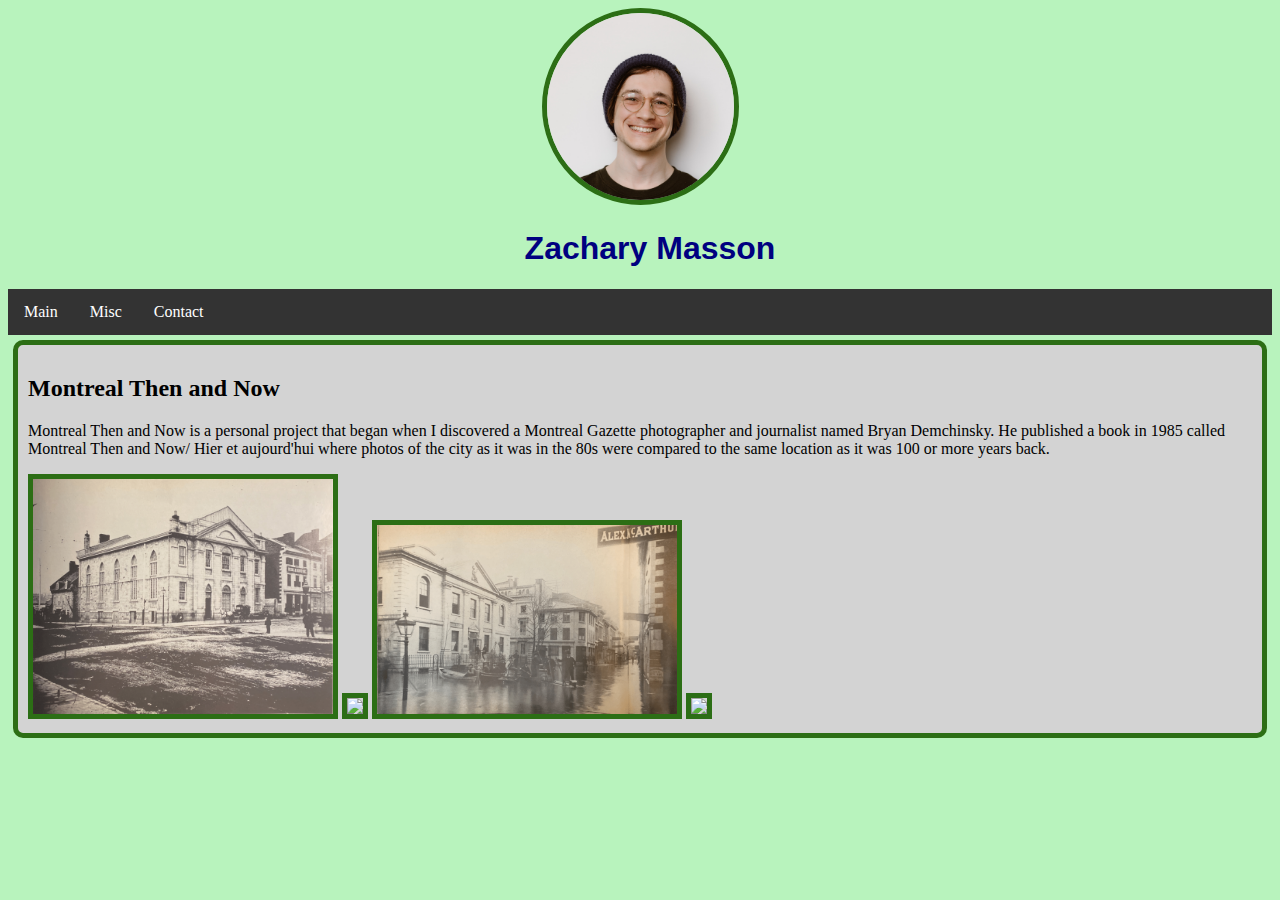
==== Misc.html @ ff633ee7 "Rename misc.html to Misc.html" ====
<!DOCTYPE html>
<html lang="en">
<head>
<title> Messin Around </title>
<meta charset="utf-8">
<meta name="viewport" content="width=device-width, initial-scale=1">
<link rel="stylesheet" href="styles.css"
</head>

<body>

    <header>
        <img class="cv" src="images/PicCV.png" alt="ProfilePicture">
        <h1>Zachary Masson</h1>
        
    </header>

    <nav>
        <ul>
            <li><a href="MessinAround.html">Main</a></li>
            <li><a href="Misc.html">Misc</a></li>
            <li><a href="Contact.html">Contact</a></li>
          </ul>
    </nav>
    
    <section>
        <h2>Montreal Then and Now</h2>
        <p>Montreal Then and Now is a personal project that began when I discovered a Montreal Gazette photographer and journalist named Bryan Demchinsky. He published a book in 1985 called Montreal Then and Now/ Hier et aujourd'hui where photos of the city as it was in the 80s were compared to the same location as it was 100 or more years back.</p>
        <img class = hierauj src="images/americanpreschurch1865.png">
        <img class = hierauj src="images/amerpreschurch2021.png">
        <img class = hierauj src="images/plaxeroyale1886.png">
        <img class = hierauj src="images/placeroyale2021.png">

    </section>
    


</body>


</html>
---- styles.css ----
body {
    background-color: rgb(184, 243, 189);
}
  
img.cv {
    border-radius: 50%;
    border: 5px solid rgb(44, 110, 21);
    width:187px;
    height:187px;
}

img.hierauj {
    border: 5px solid rgb(44, 110, 21);
    width: 300px;
}

a {
    color: rgb(44, 110, 21);
}

section {
    background-color: lightgrey;
 
    border: 5px solid rgb(44, 110, 21);
    border-radius: 10px;
    padding: 10px;
    margin: 5px;
}

ul {
    list-style-type: none;
    margin: 0;
    padding: 0;
    overflow: hidden;
    background-color: #333;
}
  
li {
    float: left;
}
  
li a {
    display: block;
    color: white;
    text-align: center;
    padding: 14px 16px;
    text-decoration: none;
}
  
li a:hover {
    background-color: #111;
}

header {
    text-align: center;
}


h1 {
    color: navy;
    margin-left: 20px;
    font-family: "Roboto Condensed",Helvetica,Arial,sans-serif;
}
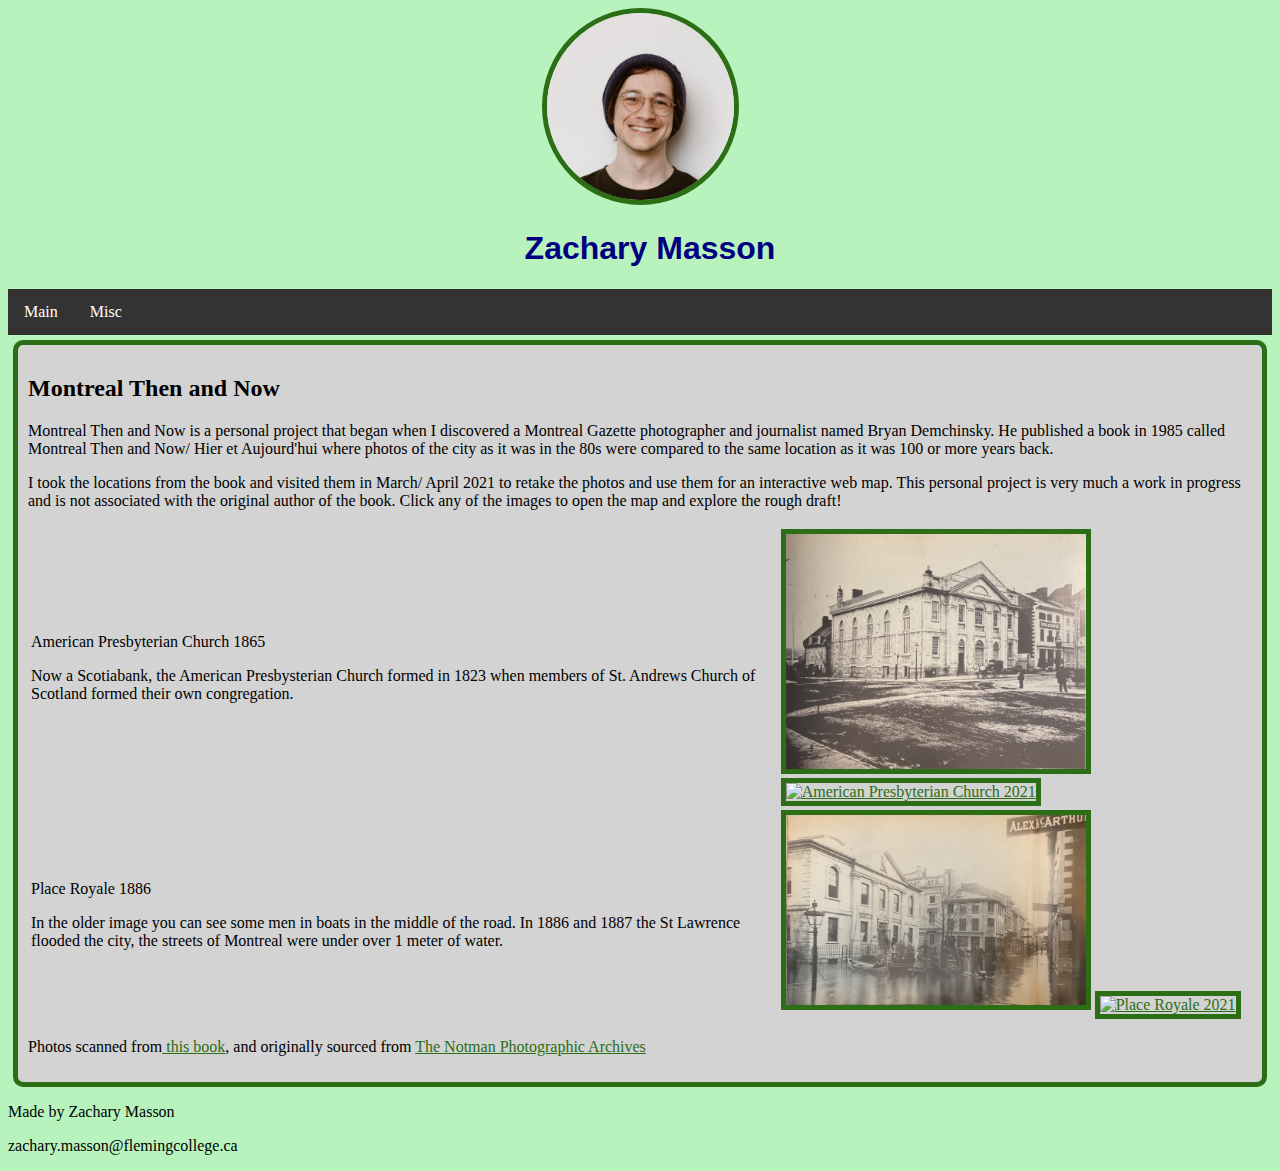
==== commit 0c97519e: "Update Misc.html" ====
--- a/Misc.html
+++ b/Misc.html
@@ -4,39 +4,88 @@
 <title> Messin Around </title>
 <meta charset="utf-8">
 <meta name="viewport" content="width=device-width, initial-scale=1">
-<link rel="stylesheet" href="styles.css"
+<link rel="stylesheet" href="styles.css">
 </head>
 
 <body>
-
-    <header>
+    <!-- the header and the navigation bar are the same as the main(index) page.-->
+    <header id="title">
+        <!--*****First image. 1/5-->
         <img class="cv" src="images/PicCV.png" alt="ProfilePicture">
-        <h1>Zachary Masson</h1>
-        
+        <h1 class="title">Zachary Masson</h1>
     </header>
-
+    <!-- the only change is the active class changes to the misc page-->
     <nav>
         <ul>
-            <li><a href="MessinAround.html">Main</a></li>
-            <li><a href="Misc.html">Misc</a></li>
-            <li><a href="Contact.html">Contact</a></li>
-          </ul>
+            <li><a href="index.html">Main</a></li>
+            <li><a class="active" href="Misc.html">Misc</a></li>
+        </ul>
     </nav>
-    
-    <section>
-        <h2>Montreal Then and Now</h2>
-        <p>Montreal Then and Now is a personal project that began when I discovered a Montreal Gazette photographer and journalist named Bryan Demchinsky. He published a book in 1985 called Montreal Then and Now/ Hier et aujourd'hui where photos of the city as it was in the 80s were compared to the same location as it was 100 or more years back.</p>
-        <img class = hierauj src="images/americanpreschurch1865.png">
-        <img class = hierauj src="images/amerpreschurch2021.png">
-        <img class = hierauj src="images/plaxeroyale1886.png">
-        <img class = hierauj src="images/placeroyale2021.png">
+    <!--start of a new section with a new id for the Misc section
+    has the same styling to maintain consistency between the pages-->
+    <section id="misc">
+        <h2 class="sectionTitle">Montreal Then and Now</h2>
+        <p class ="labdesc">Montreal Then and Now is a personal project that began when I discovered a Montreal Gazette photographer and journalist named Bryan Demchinsky. He published a book in 1985 called Montreal Then and Now/ Hier et Aujourd'hui where photos of the city as it was in the 80s were compared to the same location as it was 100 or more years back.</p>
+        <p class = "labdesc"> I took the locations from the book and visited them in March/ April 2021 to retake the photos and use them for an interactive web map. This personal project is very much a work in progress and is not associated with the original author of the book. Click any of the images to open the map and explore the rough draft!</p>
+        <!--I decided to keep the same classes (above) as previous page to keep things simple-->
+        <!--*****Table-->
+        <table>
+            <!--first row-->
+            <tr>
+                <!--first item in the row
+                class of hieraujDesc-->
+                <td class = "hieraujDesc">
+                    <!-- styled this p tag as a 'sub title' within the table-->
+                    <p class = "location">American Presbyterian Church 1865</p>
+                    <!-- this contians the actual desctiprion under the subtitle with the smallest text-->
+                    <p class = "mtldesc">Now a Scotiabank, the American Presbysterian Church formed in 1823 when members of St. Andrews Church of Scotland formed their own congregation.</p>
+                </td>
+                <!--second item in the row-->
+                <td>
+                    <!--*****Second Image 2/5
+                    I made it a link to the interactive map, this link should not count in the assignment 
+                    as its to my own website (though not this website...)-->
+                    <a href=https://zach10028.github.io/zachmaps/ target = "_blank">
+                        <!--actual second image-->
+                        <img class = "hierauj" src="images/americanpreschurch1865.png" alt="American Presbyterian Church 1865"></a>
+                    <!--***** Third Image 3/5. -->
+                    <a href=https://zach10028.github.io/zachmaps/ target = "_blank">
+                        <img class = "hierauj" src="images/amerpreschurch2021.png" alt="American Presbyterian Church 2021"></a>
+                </td>
+                <!-- end of second item-->
+            </tr>
+            <!--end of first row
+            start of second row-->
+            <tr>
+                <!-- first item in second row
+                same classes as before-->
+                <td  class = "hieraujDesc">
+                    <p class="location">Place Royale 1886</p>
+                    <p class="mtldesc">In the older image you can see some men in boats in the middle of the road. In 1886 and 1887 the St Lawrence flooded the city, the streets of Montreal were under over 1 meter of water.</p>
+                </td>
+                <!--second item in the second row-->
+                <td>
+                    <!--*****Fourth Image. 4/5, as a link-->
+                    <a href=https://zach10028.github.io/zachmaps/ target = "_blank">
+                        <img class = "hierauj" src="images/plaxeroyale1886.png" alt="Place Royale 1886"></a>
+                    <!--***** Fifth image. 5/5, as a link-->
+                    <a href=https://zach10028.github.io/zachmaps/ target = "_blank">
+                        <img class = "hierauj" src="images/placeroyale2021.png" alt="Place Royale 2021"></a>
+                </td>
+                <!--end of second item in second row-->
+            </tr>
+            <!-- end of second row-->
+        </table>
+        <!-- this p tag serves as a sources statement with links to the book as well as the original collection-->
+        <p class = "sources">Photos scanned from<a href="https://www.amazon.ca/Montreal-Then-Now-Photographic-aujourdhui/dp/0969231504" target = "_blank"> this book</a>, and originally sourced from <a href="http://collections.musee-mccord.qc.ca/scripts/explore.php?Lang=1&tableid=4&elementid=00016__true" target = "_blank">The Notman Photographic Archives</a></p>
+    </section>
+    <!-- end of the misc section-->
 
-    </section>
-    
-
-
+    <!-- same footer as the main page-->
+    <footer >
+        <p class="footerText">Made by Zachary Masson</p>
+        <p class="footerText2">zachary.masson@flemingcollege.ca</p>
+    </footer>
 </body>
-
-
 </html>
 
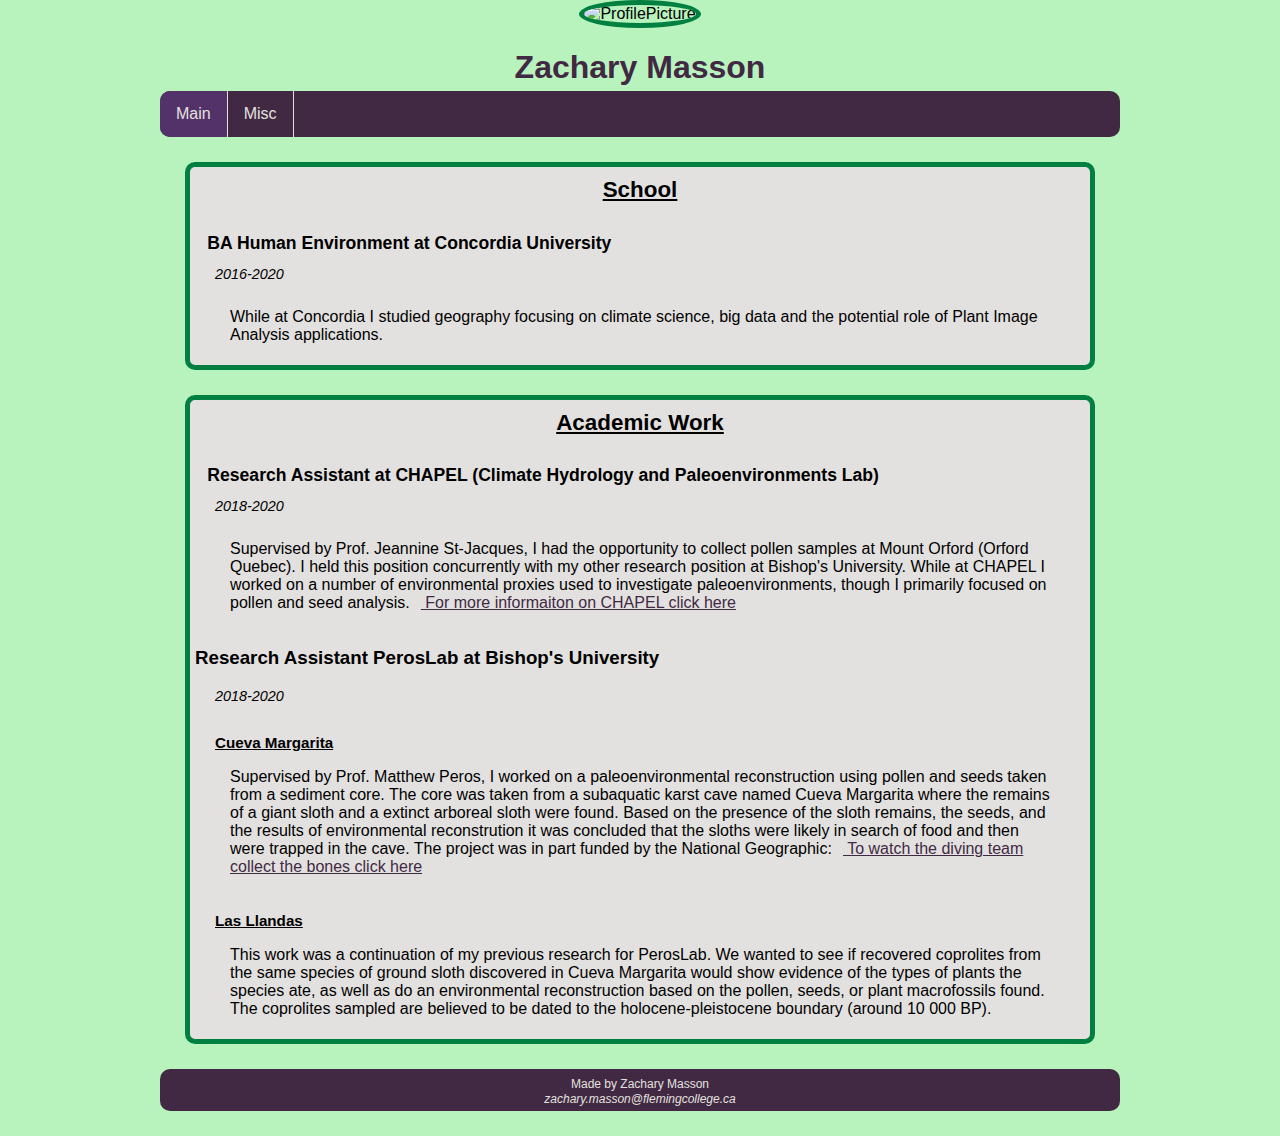
==== commit 1b1869df: "Update Misc.html" ====
--- a/Misc.html
+++ b/Misc.html
@@ -1,88 +1,80 @@
 <!DOCTYPE html>
 <html lang="en">
 <head>
-<title> Messin Around </title>
+<title> Main Page </title>
 <meta charset="utf-8">
 <meta name="viewport" content="width=device-width, initial-scale=1">
+<!-- Link to the css document used to style the web page-->
 <link rel="stylesheet" href="styles.css">
 </head>
-
+<!-- Start of the actual webpage-->
+<!-- NOTE: The items used in this assignment are Links (both pages), 5 Images (both pages), Table (misc page), and Navigation Bar(both pages)-->
 <body>
-    <!-- the header and the navigation bar are the same as the main(index) page.-->
-    <header id="title">
-        <!--*****First image. 1/5-->
-        <img class="cv" src="images/PicCV.png" alt="ProfilePicture">
+    <!--Header with CV image, relative path to the image file, image with cv classt-->
+        <!--h1 serving as main title, class = title (see css)-->
+    <header> 
+        <!--***** the first image 1/5, 1/4 items-->
+        <!-- source: https://www.w3schools.com/howto/howto_css_border_image.asp
+        and https://www.w3schools.com/html/html_images.asp-->
+        <img class="cv" src="../PersonalWebPage/images/PicCV.png" alt="ProfilePicture">
         <h1 class="title">Zachary Masson</h1>
     </header>
-    <!-- the only change is the active class changes to the misc page-->
+
+    <!--*****Navigation bar, 2/4 items-->
+    <!-- source: initially taken from W3 schools https://www.w3schools.com/css/css_navbar_horizontal.asp  See the styles.css document-->
     <nav>
         <ul>
-            <li><a href="index.html">Main</a></li>
-            <li><a class="active" href="Misc.html">Misc</a></li>
+            <!--links to the two pages-->
+            <!--class active shows which page the user is on-->
+            <li><a class="active" href="index.html">Main</a></li>
+            <li><a href="Misc.html">Misc</a></li>
         </ul>
     </nav>
-    <!--start of a new section with a new id for the Misc section
-    has the same styling to maintain consistency between the pages-->
-    <section id="misc">
-        <h2 class="sectionTitle">Montreal Then and Now</h2>
-        <p class ="labdesc">Montreal Then and Now is a personal project that began when I discovered a Montreal Gazette photographer and journalist named Bryan Demchinsky. He published a book in 1985 called Montreal Then and Now/ Hier et Aujourd'hui where photos of the city as it was in the 80s were compared to the same location as it was 100 or more years back.</p>
-        <p class = "labdesc"> I took the locations from the book and visited them in March/ April 2021 to retake the photos and use them for an interactive web map. This personal project is very much a work in progress and is not associated with the original author of the book. Click any of the images to open the map and explore the rough draft!</p>
-        <!--I decided to keep the same classes (above) as previous page to keep things simple-->
-        <!--*****Table-->
-        <table>
-            <!--first row-->
-            <tr>
-                <!--first item in the row
-                class of hieraujDesc-->
-                <td class = "hieraujDesc">
-                    <!-- styled this p tag as a 'sub title' within the table-->
-                    <p class = "location">American Presbyterian Church 1865</p>
-                    <!-- this contians the actual desctiprion under the subtitle with the smallest text-->
-                    <p class = "mtldesc">Now a Scotiabank, the American Presbysterian Church formed in 1823 when members of St. Andrews Church of Scotland formed their own congregation.</p>
-                </td>
-                <!--second item in the row-->
-                <td>
-                    <!--*****Second Image 2/5
-                    I made it a link to the interactive map, this link should not count in the assignment 
-                    as its to my own website (though not this website...)-->
-                    <a href=https://zach10028.github.io/zachmaps/ target = "_blank">
-                        <!--actual second image-->
-                        <img class = "hierauj" src="images/americanpreschurch1865.png" alt="American Presbyterian Church 1865"></a>
-                    <!--***** Third Image 3/5. -->
-                    <a href=https://zach10028.github.io/zachmaps/ target = "_blank">
-                        <img class = "hierauj" src="images/amerpreschurch2021.png" alt="American Presbyterian Church 2021"></a>
-                </td>
-                <!-- end of second item-->
-            </tr>
-            <!--end of first row
-            start of second row-->
-            <tr>
-                <!-- first item in second row
-                same classes as before-->
-                <td  class = "hieraujDesc">
-                    <p class="location">Place Royale 1886</p>
-                    <p class="mtldesc">In the older image you can see some men in boats in the middle of the road. In 1886 and 1887 the St Lawrence flooded the city, the streets of Montreal were under over 1 meter of water.</p>
-                </td>
-                <!--second item in the second row-->
-                <td>
-                    <!--*****Fourth Image. 4/5, as a link-->
-                    <a href=https://zach10028.github.io/zachmaps/ target = "_blank">
-                        <img class = "hierauj" src="images/plaxeroyale1886.png" alt="Place Royale 1886"></a>
-                    <!--***** Fifth image. 5/5, as a link-->
-                    <a href=https://zach10028.github.io/zachmaps/ target = "_blank">
-                        <img class = "hierauj" src="images/placeroyale2021.png" alt="Place Royale 2021"></a>
-                </td>
-                <!--end of second item in second row-->
-            </tr>
-            <!-- end of second row-->
-        </table>
-        <!-- this p tag serves as a sources statement with links to the book as well as the original collection-->
-        <p class = "sources">Photos scanned from<a href="https://www.amazon.ca/Montreal-Then-Now-Photographic-aujourdhui/dp/0969231504" target = "_blank"> this book</a>, and originally sourced from <a href="http://collections.musee-mccord.qc.ca/scripts/explore.php?Lang=1&tableid=4&elementid=00016__true" target = "_blank">The Notman Photographic Archives</a></p>
+    
+    <!--start of the first section 'school'-->
+    <section id ="school">
+        <!-- h2 tag with class sectionTitle largest font-->
+        <h2 class="sectionTitle">School</h2>
+        <!--h3 tag with class sectionSubTitle, this will be used more for the second section
+        as this section only has one subtitle-->
+        <h3 class="sectionSubTitle">BA Human Environment at Concordia University</h3>
+        <!--h5 tag, h4 is used in the subsequent section, with class sectionYears, 
+            italicizes and lighter than ther rest of the text-->
+        <h5 class="sectionYears">2016-2020</h5>
+        <!--actual text of the section in a p tag with class labdesc-->
+        <p class="labdesc">While at Concordia I studied geography focusing on climate science, big data and the potential role of Plant Image Analysis applications.</p>
     </section>
-    <!-- end of the misc section-->
 
-    <!-- same footer as the main page-->
-    <footer >
+    <!--start of second section 'academic work', exact same styling as previous section
+    but the use of ID is for elements that appear once (these sections have different information so the use
+    of seperate IDs is appropriate)-->
+    <section id="acadWork">
+        <!-- the headings have the same styling as the previous section-->
+        <h2 class="sectionTitle">Academic Work</h2>
+        <h3 class ="sectionSubTitle">Research Assistant at CHAPEL (Climate Hydrology and Paleoenvironments Lab)</h3>
+        <h5 class="sectionYears">2018-2020</h5>
+        <!--***** this p tag contains the first link to an external page (CHAPEL)-->
+            <!--Links 3/4 items-->
+        <p class="labdesc">Supervised by Prof. Jeannine St-Jacques, I had the opportunity to collect pollen samples at Mount Orford (Orford Quebec). I held this position concurrently with my other research position at Bishop's University. While at CHAPEL I worked on a number of environmental proxies used to investigate paleoenvironments, though I primarily focused on pollen and seed analysis.<a class="labwork" href="https://www.concordia.ca/artsci/geography-planning-environment/research/labs/chapel.html" target = "_blank"> For more informaiton on CHAPEL click here</a></p>
+        <!-- another subtitle-->
+        <h3 class ="sectionSubTitle2">Research Assistant PerosLab at Bishop's University</h3>
+        <h5 class="sectionYears">2018-2020</h5>
+        <!--the h4 tag is used here for another set of subtitles  for the 
+            projects I worked on but these subtitles are smaller -->
+        <!-- start of project one-->
+        <h4 class ="projects">Cueva Margarita</h4>
+        <!--***** this p tag contains the second link to an external page (Youtube; National Geographic Sloth video)-->
+        <!-- The encoded link for youtube does allow me to open the afctual page, youtube seems to block encoded addresses. it would be https://www.youtube.com/watch%3Fv%3D3Azj0bHXQcY%26ab%5Fchannel%3DNationalGeographic-->
+        <p class="labdesc">Supervised by Prof. Matthew Peros, I worked on a paleoenvironmental reconstruction using pollen and seeds taken from a sediment core. The core was taken from a subaquatic karst cave named Cueva Margarita where the remains of a giant sloth and a extinct arboreal sloth were found. Based on the presence of the sloth remains, the seeds, and the results of environmental reconstrution it was concluded that the sloths were likely in search of food and then were trapped in the cave. The project was in part funded by the National Geographic:<a class="labwork" href="https://www.youtube.com/watch?v=3Azj0bHXQcY&ab_channel=NationalGeographic" target = "_blank"> To watch the diving team collect the bones click here</a></p>
+        <!-- project two-->
+        <h4 class ="projects">Las Llandas</h4>
+        <p class="labdesc">This work was a continuation of my previous research for PerosLab. We wanted to see if recovered coprolites from the same species of ground sloth discovered in Cueva Margarita would show evidence of the types of plants the species ate, as well as do an environmental reconstruction based on the pollen, seeds, or plant macrofossils found. The coprolites sampled are believed to be dated to the holocene-pleistocene boundary (around 10 000 BP).</p>
+    </section>
+    <!--that ends the sections-->
+    <!--the footer contains contact information and author-->
+    <footer>
+        <!-- Source: https://www.w3schools.com/tags/tag_footer.asp
+        Took the layout for the footer and modified it to fit the style of my page, see styles.css-->
         <p class="footerText">Made by Zachary Masson</p>
         <p class="footerText2">zachary.masson@flemingcollege.ca</p>
     </footer>
--- a/styles.css
+++ b/styles.css
@@ -1,64 +1,249 @@
+/*CSS document to style my webpage*/
+
+/*Only one body so no class or id needed*/
+/*Background color changed to a light green*/
 body {
     background-color: rgb(184, 243, 189);
-}
-  
+    font-family: "Roboto Condensed","Monaco",sans-serif;
+    max-width: 960px;
+    margin: auto;
+}
+    
+/*Style the header element*/
+/*Only one and will be the same for all pages so I will overide all headers*/
+    /*allign the text to the center of the page*/
+header {
+    text-align: center;
+}
+
+/*create a title ID for the h1 tag*/
+    /*changes the colour of the font to match my hat in the CV photo
+        changes the font to Monaco*/
+
+.title{
+    color:rgb(65, 41, 68);
+    font-family: "Monaco","Roboto Condensed",sans-serif;
+    font-weight:bolder;
+    margin-bottom: 5px;
+}
+
+
+/*creates class CV for the main image in the header*/
+    /*make a circle with green border, green like my sweather in the picture */
+    /*but I opted to use lighter green*/
 img.cv {
     border-radius: 50%;
-    border: 5px solid rgb(44, 110, 21);
+    border: 5px solid rgb(0,128,64);
     width:187px;
     height:187px;
 }
 
+/*creates class hierauj for the images in the misc page for the Montreal images*/
+    /*with border but not a circle*/
 img.hierauj {
-    border: 5px solid rgb(44, 110, 21);
-    width: 300px;
-}
-
-a {
-    color: rgb(44, 110, 21);
-}
-
-section {
-    background-color: lightgrey;
- 
-    border: 5px solid rgb(44, 110, 21);
-    border-radius: 10px;
-    padding: 10px;
-    margin: 5px;
-}
-
+    border: 5px solid rgb(0,128,64);
+    width: 45%;
+    height: auto;
+}
+img.hierauj2 {
+    border: 5px solid rgb(0,128,64);
+    width: 25%;
+    height: 25%;
+    float: right;
+
+}
+
+/*create class labwork for links to my lab work/ related links*/
+a.labwork {
+    color: rgb(65, 41, 68);
+    margin: 0.7em;
+    
+}
+    /*change colour of link when hovering*/
+a.labwork:hover {
+    color: rgb(0,128,64);
+    text-decoration: underline;
+}
+
+
+/*ul is required for an unordered bulleted list, as well as li tag*/
+    /*using to make a navigation bar*/
+    /*background color to match theme and rounded*/
+    /*centered items, font changed to match theme*/
 ul {
     list-style-type: none;
     margin: 0;
     padding: 0;
     overflow: hidden;
-    background-color: #333;
-}
-  
+    background-color:rgb(65, 41, 68);
+    border-radius: 10px;
+    align-items: center;
+
+}
+
+/*list, for the navigation bar items*/
+    /*same grey ish border to match theme and seperate the items*/
 li {
     float: left;
-}
-  
+    border-right: 1px solid rgb(227,225,223);
+}
+
+/*change the style of the links of the list items in the navigation bar*/
 li a {
     display: block;
-    color: white;
+    color: rgb(227,225,223);
     text-align: center;
     padding: 14px 16px;
     text-decoration: none;
 }
-  
-li a:hover {
-    background-color: #111;
-}
-
-header {
-    text-align: center;
-}
-
-
-h1 {
-    color: navy;
+
+/*change the style when hovering to a lighter purple*/
+.active {
+    background-color: rgb(83, 49, 105);
+  }
+li a:hover:not(.active) {
+background-color: rgb(83, 49, 105);
+}
+
+/*Create style for all section tags in the webpage*/
+    /*colour of the bakcground is the colour of the background in the CV picture*/
+    /*rounded corners, little bit inside the navigation bar to create some hierarchy*/
+
+#school {
+    background-color: rgb(227,225,223);
+    border: 5px solid rgb(0,128,64);
+    border-radius: 10px;
+    padding: 5px;
+    margin: 25px;
+}
+
+
+#acadWork {
+    background-color: rgb(227,225,223);
+    border: 5px solid rgb(0,128,64);
+    border-radius: 10px;
+    padding: 5px;
+    margin: 25px;
+}
+
+
+#misc {
+    background-color: rgb(227,225,223);
+    border: 5px solid rgb(0,128,64);
+    border-radius: 10px;
+    padding: 5px;
+    margin: 25px;
+    text-align: center;
+}
+
+
+
+
+.sectionTitle {
+    text-decoration: underline;
+    margin: 5px;
+    text-align: center;
+    font-size: 1.4em;
+    margin-block-end: 1.3em;
+}
+
+.sectionSubTitle {
+    font-size: 1.1em;
+    margin: 0.7em;
+}
+
+.sectionYears {
+    font-size: 0.9em;
+    font-style: italic;
+    font-weight: normal;
+    margin: 0.7em;
+    margin-block-end: 0.7em;
     margin-left: 20px;
-    font-family: "Roboto Condensed",Helvetica,Arial,sans-serif;
-}
-
+
+}
+
+.labdesc {
+    display: inline-block;
+    margin-inline-start: 35px;
+    margin-inline-end: 35px;
+    text-align: left;
+
+
+}
+
+.sources {
+    font-size: x-small;
+    font-style: italic;
+    text-align: center;
+    display: inline-block;
+    margin-inline-start: 10px;
+    margin-inline-end: 10px;
+
+}
+
+.location {
+    text-decoration: underline;
+    font-weight: bold;
+    font-size: smaller;
+    display: inline-block;
+    margin-inline-start: 10px;
+    margin-inline-end: 10px;
+
+}
+
+.projects {
+    display: inline-block;
+    font-size: 0.95em;  
+    font-weight: bolder;
+    margin-bottom: 0px;;
+    margin-left: 20px;
+    text-decoration: underline;
+}
+
+table {
+    margin-left: auto;
+    margin-right: auto;
+    height: 100%;
+    table-layout: fixed;
+    width:100%;
+}
+
+td.hieraujDesc {
+    text-align: center;
+    padding: 20px;
+    width: 35%;
+}
+
+footer {
+    text-align: center;
+    background-color: rgb(65, 41, 68);
+    border-radius: 10px;
+    padding: 5px;
+    margin-bottom: 25px;
+}
+
+
+.footerText {
+    display: inline;
+    color: rgb(227,225,223);
+    font-size: 0.75em;
+
+    font-family: "Monaco","Roboto Condensed",sans-serif;
+    margin-inline-start: 0px;
+    margin-inline-end: 0px;
+}
+.footerText2 {
+    color: rgb(227,225,223);
+    font-size: 0.75em;
+    font-family: "Monaco","Roboto Condensed",sans-serif;
+    font-style: italic;
+    margin-block-start: 0px;
+    margin-block-end: 0px;
+}
+
+.mtldesc{
+    display: inline-block;
+    margin-inline-start: 35px;
+    margin-inline-end: 35px;
+    font-size: smaller;
+}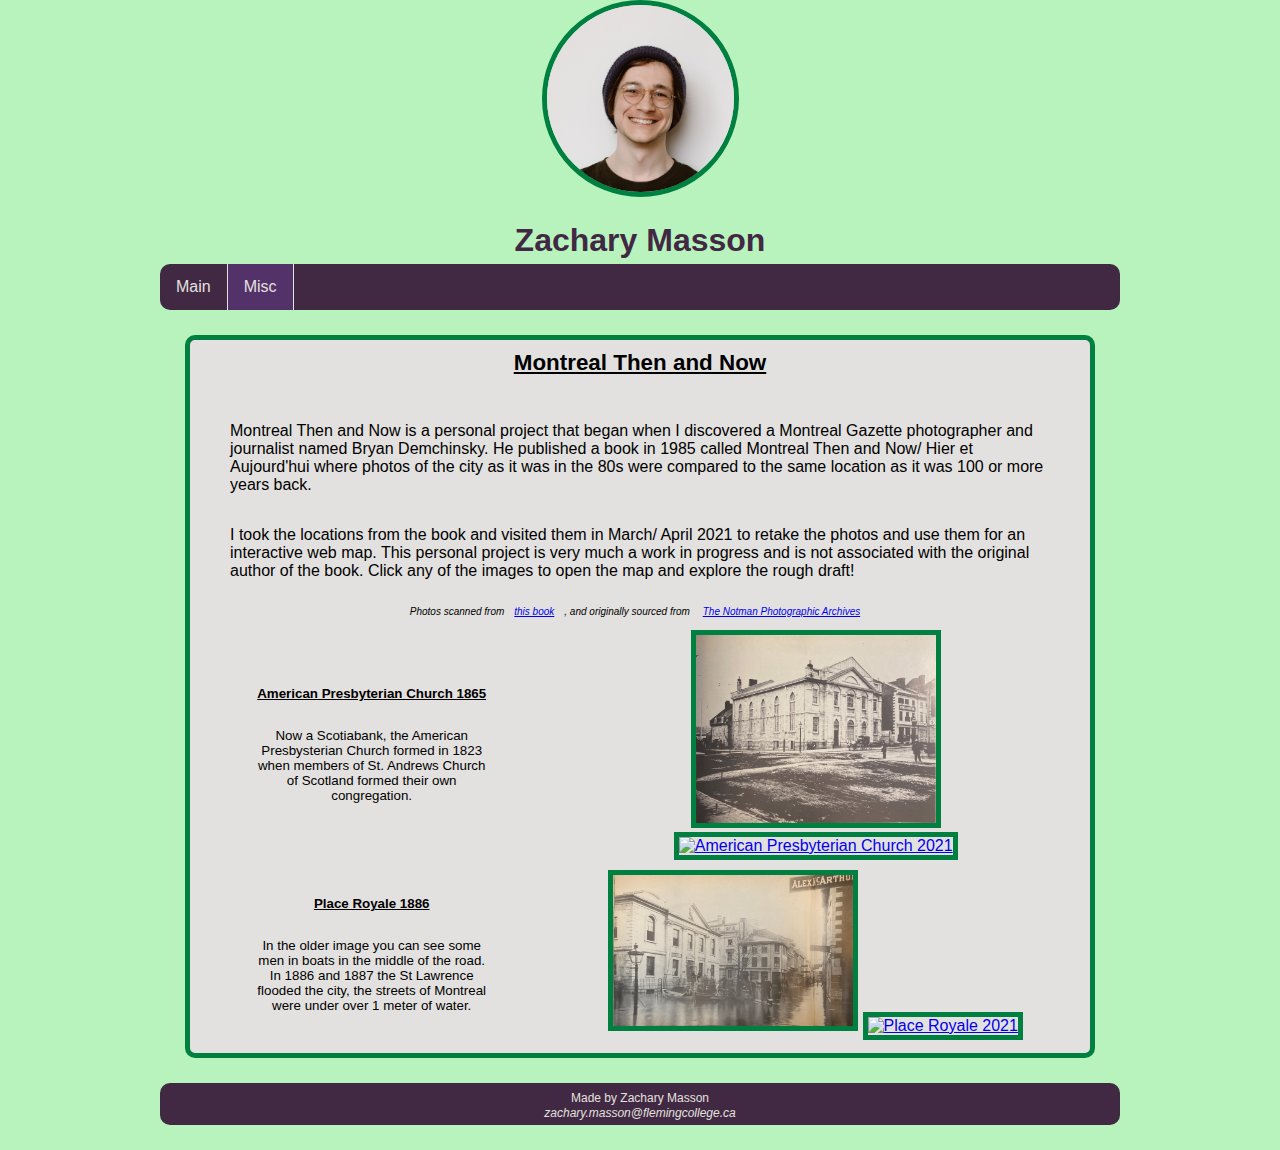
==== commit cfffde93: "Update Misc.html" ====
--- a/Misc.html
+++ b/Misc.html
@@ -1,80 +1,95 @@
 <!DOCTYPE html>
-<html lang="en">
+<html lang="en"> 
 <head>
-<title> Main Page </title>
+<title> Misc </title>
 <meta charset="utf-8">
 <meta name="viewport" content="width=device-width, initial-scale=1">
-<!-- Link to the css document used to style the web page-->
 <link rel="stylesheet" href="styles.css">
 </head>
-<!-- Start of the actual webpage-->
-<!-- NOTE: The items used in this assignment are Links (both pages), 5 Images (both pages), Table (misc page), and Navigation Bar(both pages)-->
+
 <body>
-    <!--Header with CV image, relative path to the image file, image with cv classt-->
-        <!--h1 serving as main title, class = title (see css)-->
-    <header> 
-        <!--***** the first image 1/5, 1/4 items-->
-        <!-- source: https://www.w3schools.com/howto/howto_css_border_image.asp
-        and https://www.w3schools.com/html/html_images.asp-->
-        <img class="cv" src="../PersonalWebPage/images/PicCV.png" alt="ProfilePicture">
+    <!-- the header and the navigation bar are the same as the main(index) page.
+    Same source: https://www.w3schools.com/css/css_navbar_horizontal.asp-->
+
+    <header id="title">
+        <!--*****First image. 1/5-->
+        <img class="cv" src="images/PicCV.png" alt="ProfilePicture">
         <h1 class="title">Zachary Masson</h1>
     </header>
-
-    <!--*****Navigation bar, 2/4 items-->
-    <!-- source: initially taken from W3 schools https://www.w3schools.com/css/css_navbar_horizontal.asp  See the styles.css document-->
+    <!-- only change is the active class changes to the misc page-->
     <nav>
         <ul>
-            <!--links to the two pages-->
-            <!--class active shows which page the user is on-->
-            <li><a class="active" href="index.html">Main</a></li>
-            <li><a href="Misc.html">Misc</a></li>
+            <li><a href="index.html">Main</a></li>
+            <li><a class="active" href="Misc.html">Misc</a></li>
         </ul>
     </nav>
-    
-    <!--start of the first section 'school'-->
-    <section id ="school">
-        <!-- h2 tag with class sectionTitle largest font-->
-        <h2 class="sectionTitle">School</h2>
-        <!--h3 tag with class sectionSubTitle, this will be used more for the second section
-        as this section only has one subtitle-->
-        <h3 class="sectionSubTitle">BA Human Environment at Concordia University</h3>
-        <!--h5 tag, h4 is used in the subsequent section, with class sectionYears, 
-            italicizes and lighter than ther rest of the text-->
-        <h5 class="sectionYears">2016-2020</h5>
-        <!--actual text of the section in a p tag with class labdesc-->
-        <p class="labdesc">While at Concordia I studied geography focusing on climate science, big data and the potential role of Plant Image Analysis applications.</p>
+    <!--start of a new section with a new id for the Misc section-->
+    <section id="misc">
+        <h2 class="sectionTitle">Montreal Then and Now</h2>
+        <p class ="labdesc">Montreal Then and Now is a personal project that began when I discovered a Montreal Gazette photographer and journalist named Bryan Demchinsky. He published a book in 1985 called Montreal Then and Now/ Hier et Aujourd'hui where photos of the city as it was in the 80s were compared to the same location as it was 100 or more years back.</p>
+        <p class = "labdesc"> I took the locations from the book and visited them in March/ April 2021 to retake the photos and use them for an interactive web map. This personal project is very much a work in progress and is not associated with the original author of the book. Click any of the images to open the map and explore the rough draft!</p>
+        <!--I decided to keep the same classes (above) as previous page to keep things simple-->
+        <!--*****Table 4/4 items-->
+        <!-- source: https://www.w3schools.com/html/html_tables.asp see styles.css-->
+        <table>
+            <!--first row-->
+            <tr>
+                <!--first item in the row
+                class of hieraujDesc-->
+                <td class = "hieraujDesc">
+                    <!-- styled this p tag as a 'sub title' within the table-->
+                    <p class = "location">American Presbyterian Church 1865</p>
+                    <!-- this contians the actual desctiprion under the subtitle with the smallest text-->
+                    <p class = "mtldesc">Now a Scotiabank, the American Presbysterian Church formed in 1823 when members of St. Andrews Church of Scotland formed their own congregation.</p>
+                </td>
+                <!--second item in the row-->
+                <td>
+                    <!--*****Second Image 2/5
+                    I made it a link to the interactive map, this link should not count in the assignment 
+                    as its to my own website (though not this website...)-->
+                    <a href=https://zach10028.github.io/zachmaps/ target = "_blank">
+                        <!--actual second image-->
+                        <img class = "hierauj" src="images/americanpreschurch1865.png" alt="American Presbyterian Church 1865"></a>
+                    <!--***** Third Image 3/5. -->
+                    <a href=https://zach10028.github.io/zachmaps/ target = "_blank">
+                        <img class = "hierauj" src="images/amerpreschurch2021.png" alt="American Presbyterian Church 2021"></a>
+                </td>
+                <!-- end of second item-->
+            </tr>
+            <!--end of first row
+            start of second row-->
+            <tr>
+                <!-- first item in second row
+                same classes as before-->
+                <td  class = "hieraujDesc">
+                    <p class="location">Place Royale 1886</p>
+                    <p class="mtldesc">In the older image you can see some men in boats in the middle of the road. In 1886 and 1887 the St Lawrence flooded the city, the streets of Montreal were under over 1 meter of water.</p>
+                </td>
+                <!--second item in the second row-->
+                <td>
+                    <!--*****Fourth Image. 4/5, as a link-->
+                    <a class = "imagelink" href=https://zach10028.github.io/zachmaps/ target = "_blank">
+                        <img class = "hierauj" src="images/plaxeroyale1886.png" alt="Place Royale 1886"></a>
+                    <!--***** Fifth image. 5/5, as a link-->
+                    <a class = "imagelink" href=https://zach10028.github.io/zachmaps/ target = "_blank">
+                        <img class = "hierauj" src="images/placeroyale2021.png" alt="Place Royale 2021"></a>
+                </td>
+                <!--end of second item in second row-->
+            </tr>
+            <!-- end of second row-->
+            <caption>
+                <!--source: https://www.w3schools.com/tags/tag_caption.asp see styles.css-->
+                <p class = "sources">Photos scanned from<a class = "sources" href="https://www%2Eamazon%2Eca/Montreal%2DThen%2DNow%2DPhotographic%2Daujourdhui/dp/0969231504" target = "_blank"> this book</a>, and originally sourced from <a class = "sources" href="http://collections%2Emusee%2Dmccord%2Eqc%2Eca/scripts/explore%2Ephp?Lang=1&tableid=4&elementid=00016__true
+                    " target = "_blank">The Notman Photographic Archives</a></p>
+            </caption>
+        </table>
+        
+
     </section>
 
-    <!--start of second section 'academic work', exact same styling as previous section
-    but the use of ID is for elements that appear once (these sections have different information so the use
-    of seperate IDs is appropriate)-->
-    <section id="acadWork">
-        <!-- the headings have the same styling as the previous section-->
-        <h2 class="sectionTitle">Academic Work</h2>
-        <h3 class ="sectionSubTitle">Research Assistant at CHAPEL (Climate Hydrology and Paleoenvironments Lab)</h3>
-        <h5 class="sectionYears">2018-2020</h5>
-        <!--***** this p tag contains the first link to an external page (CHAPEL)-->
-            <!--Links 3/4 items-->
-        <p class="labdesc">Supervised by Prof. Jeannine St-Jacques, I had the opportunity to collect pollen samples at Mount Orford (Orford Quebec). I held this position concurrently with my other research position at Bishop's University. While at CHAPEL I worked on a number of environmental proxies used to investigate paleoenvironments, though I primarily focused on pollen and seed analysis.<a class="labwork" href="https://www.concordia.ca/artsci/geography-planning-environment/research/labs/chapel.html" target = "_blank"> For more informaiton on CHAPEL click here</a></p>
-        <!-- another subtitle-->
-        <h3 class ="sectionSubTitle2">Research Assistant PerosLab at Bishop's University</h3>
-        <h5 class="sectionYears">2018-2020</h5>
-        <!--the h4 tag is used here for another set of subtitles  for the 
-            projects I worked on but these subtitles are smaller -->
-        <!-- start of project one-->
-        <h4 class ="projects">Cueva Margarita</h4>
-        <!--***** this p tag contains the second link to an external page (Youtube; National Geographic Sloth video)-->
-        <!-- The encoded link for youtube does allow me to open the afctual page, youtube seems to block encoded addresses. it would be https://www.youtube.com/watch%3Fv%3D3Azj0bHXQcY%26ab%5Fchannel%3DNationalGeographic-->
-        <p class="labdesc">Supervised by Prof. Matthew Peros, I worked on a paleoenvironmental reconstruction using pollen and seeds taken from a sediment core. The core was taken from a subaquatic karst cave named Cueva Margarita where the remains of a giant sloth and a extinct arboreal sloth were found. Based on the presence of the sloth remains, the seeds, and the results of environmental reconstrution it was concluded that the sloths were likely in search of food and then were trapped in the cave. The project was in part funded by the National Geographic:<a class="labwork" href="https://www.youtube.com/watch?v=3Azj0bHXQcY&ab_channel=NationalGeographic" target = "_blank"> To watch the diving team collect the bones click here</a></p>
-        <!-- project two-->
-        <h4 class ="projects">Las Llandas</h4>
-        <p class="labdesc">This work was a continuation of my previous research for PerosLab. We wanted to see if recovered coprolites from the same species of ground sloth discovered in Cueva Margarita would show evidence of the types of plants the species ate, as well as do an environmental reconstruction based on the pollen, seeds, or plant macrofossils found. The coprolites sampled are believed to be dated to the holocene-pleistocene boundary (around 10 000 BP).</p>
-    </section>
-    <!--that ends the sections-->
-    <!--the footer contains contact information and author-->
-    <footer>
-        <!-- Source: https://www.w3schools.com/tags/tag_footer.asp
-        Took the layout for the footer and modified it to fit the style of my page, see styles.css-->
+
+    <!-- same footer as the main page-->
+    <footer >
         <p class="footerText">Made by Zachary Masson</p>
         <p class="footerText2">zachary.masson@flemingcollege.ca</p>
     </footer>
